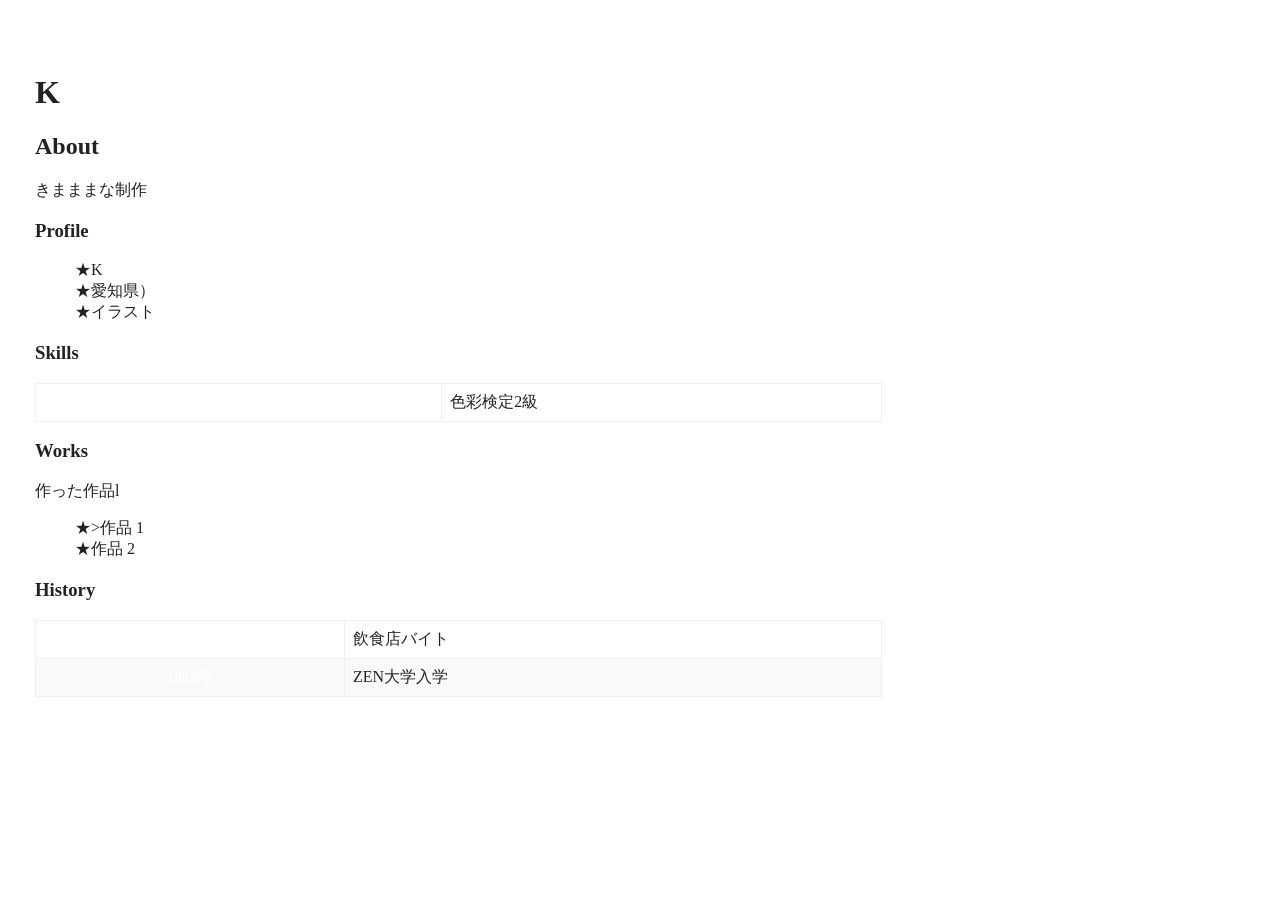
==== index.html @ 9af21cbf "作品追加" ====
<!DOCTYPE html>
<html lang="ja">
  <head>
    <meta charset="utf-8">
    <meta name="viewport" content="width=device-width, initial-scale=1">
    <link href="style.css" rel="stylesheet">
    <title>Kのポートフォリオ</title>
  </head>
  <body>
    <img>
    <h1> K </h1>
    
    <h2>About</h2>
    <p>
      きまままな制作
    </p>

    <h3>Profile</h3>
    <ul>
      <li>K</li>
      <li>愛知県）</li>
      <li>イラスト</li>
    </ul>

    <h3>Skills</h3>
    <table>
      <tr>
        <th>資格・免許</th>
        <td>色彩検定2級</td>
      </tr>
    </table>

    <h3>Works</h3>
    <p>作った作品l</p>
        <ul>
          <li><a href=<iframe src="https://openprocessing.org/sketch/3069131/embed/" width="400" height="400"></iframe>>作品 1</a></li>
          <li><a href="https://example.com/">作品 2</a></li>
        </ul>
      </li>
    </ul>
    
    <h3>History</h3>
    <table>
      <tr>
        <th>2023年</th>
        <td><a href="https://dwango.co.jp/">飲食店バイト</a> </td>
      </tr>
      <tr>
        <th>2026年</th>
        <td>ZEN大学</a>入学</td>
      </tr>
  </body>
</html>
---- style.css ----
/* --------------------
        全体
-------------------- */

:root {
  --theme-color: ##ffffe0;
}

* {
  box-sizing: border-box;
}

html, body {
  width: 100%;
  height: 100%;
}

body {
  margin: 0;
  padding: 35px;
  color: #222;
}

/* --------------------
        見出し
-------------------- */

h1, h2, h3 {
  color: var(--theme-color);
  border-bottom: dashed 0.1em var(--theme-color);
}

/* --------------------
        リンク
-------------------- */

a {
  color: var(--theme-color);
  text-decoration: none;
}

/* --------------------
        リスト
-------------------- */

ul {
  list-style: none;
}
li:before {
  content: "★";
  color: var(--theme-color);
}

/* --------------------
          表
-------------------- */

table {
  border-spacing: 0;
  border-collapse: collapse;
  border: solid 1px #f0f0f0;
  min-width: 70%;
}
tr {
  background-color: #fff;
}
tr:nth-child(2n) {
  background-color: #f9f9f9;
}
th {
  background: var(--theme-color);
  color: #fff;
}
th, td {
  border: solid 1px #f0f0f0;
  padding: 0.5rem;
}
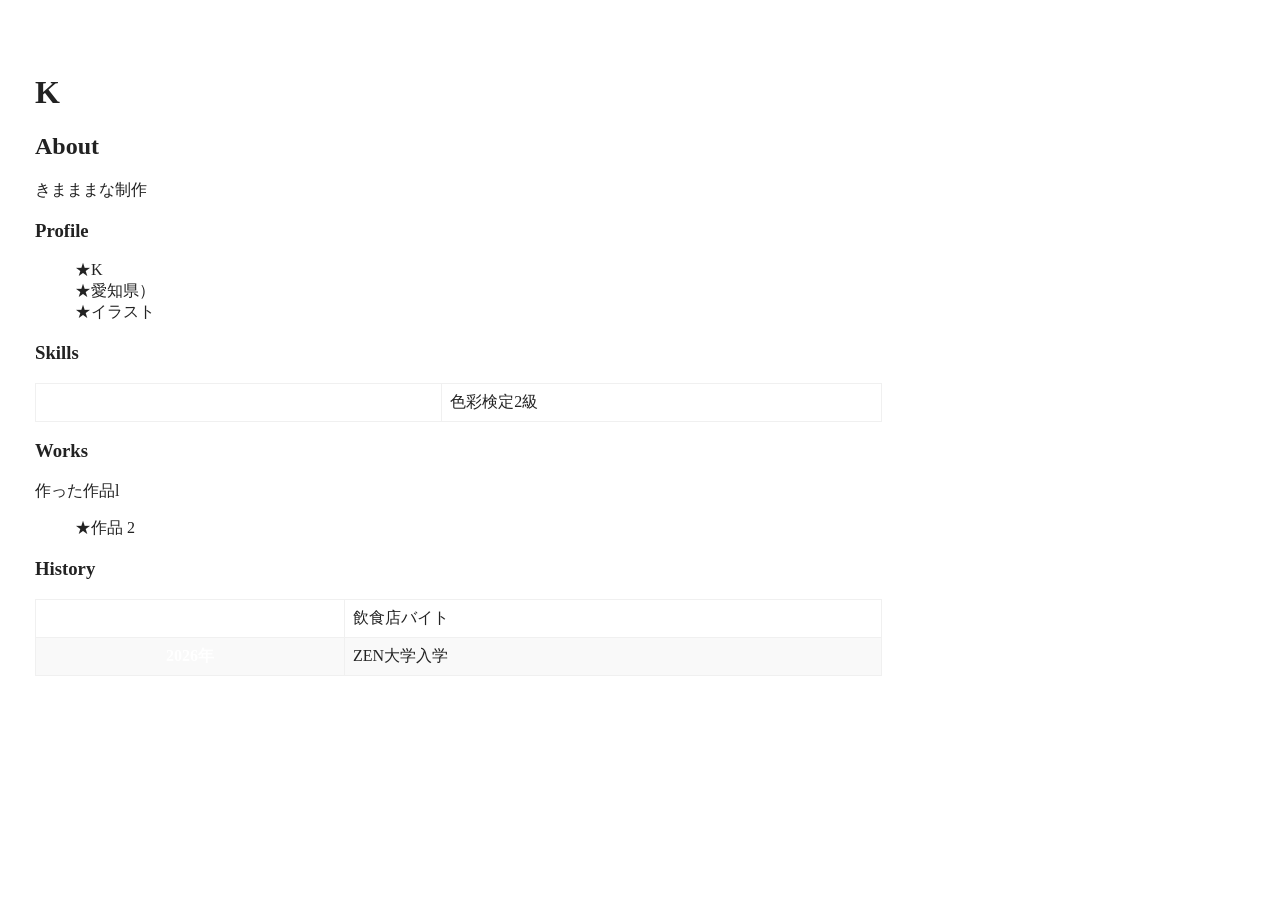
==== commit d72dd55f: "Update index.html" ====
--- a/index.html
+++ b/index.html
@@ -33,7 +33,6 @@
     <h3>Works</h3>
     <p>作った作品l</p>
         <ul>
-          <li><a href=<iframe src="https://openprocessing.org/sketch/3069131/embed/" width="400" height="400"></iframe>>作品 1</a></li>
           <li><a href="https://example.com/">作品 2</a></li>
         </ul>
       </li>
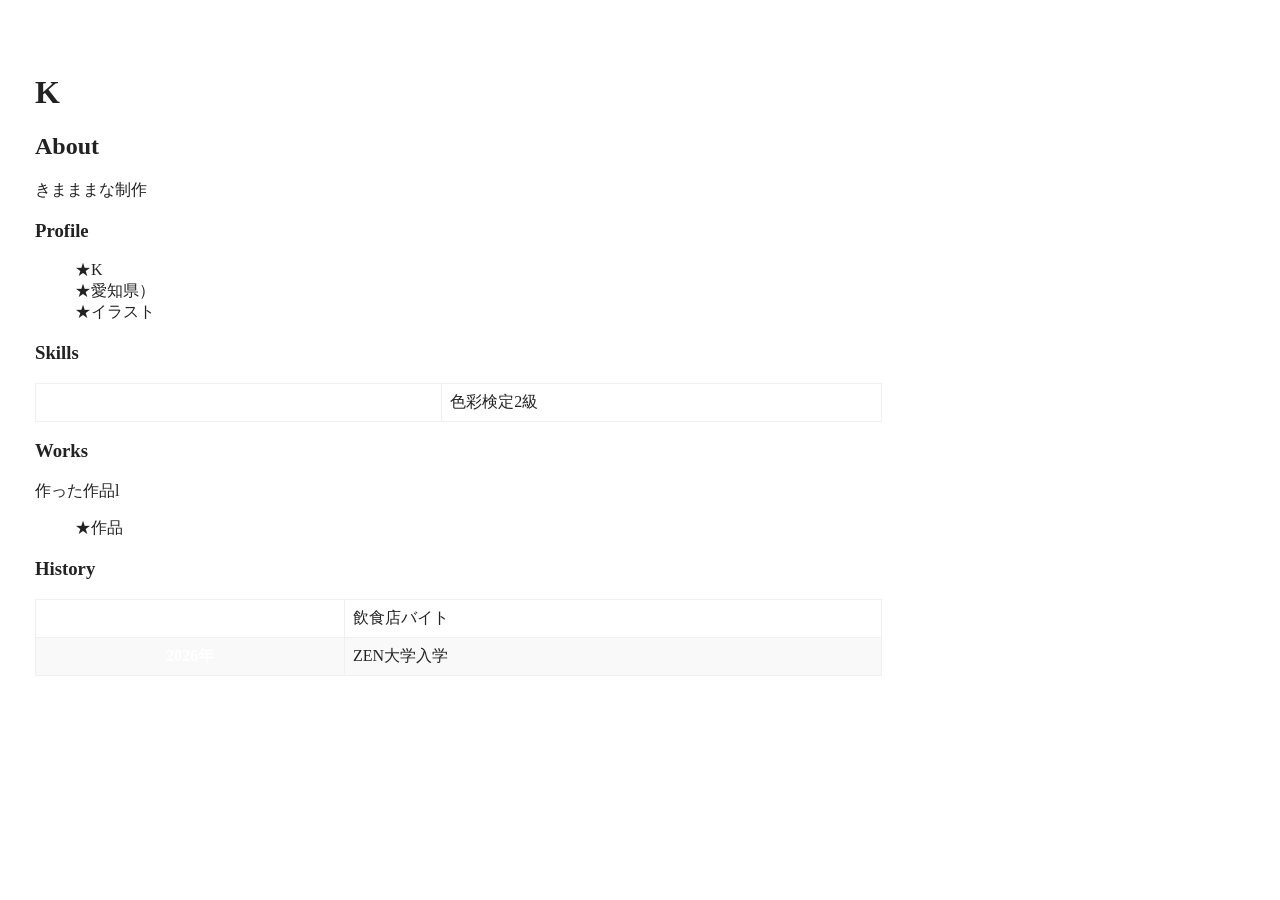
==== commit fda12eaa: "Update index.html" ====
--- a/index.html
+++ b/index.html
@@ -33,7 +33,7 @@
     <h3>Works</h3>
     <p>作った作品l</p>
         <ul>
-          <li><a href="https://example.com/">作品 2</a></li>
+          <li><a href="https://example.com/">作品</a></li>
         </ul>
       </li>
     </ul>
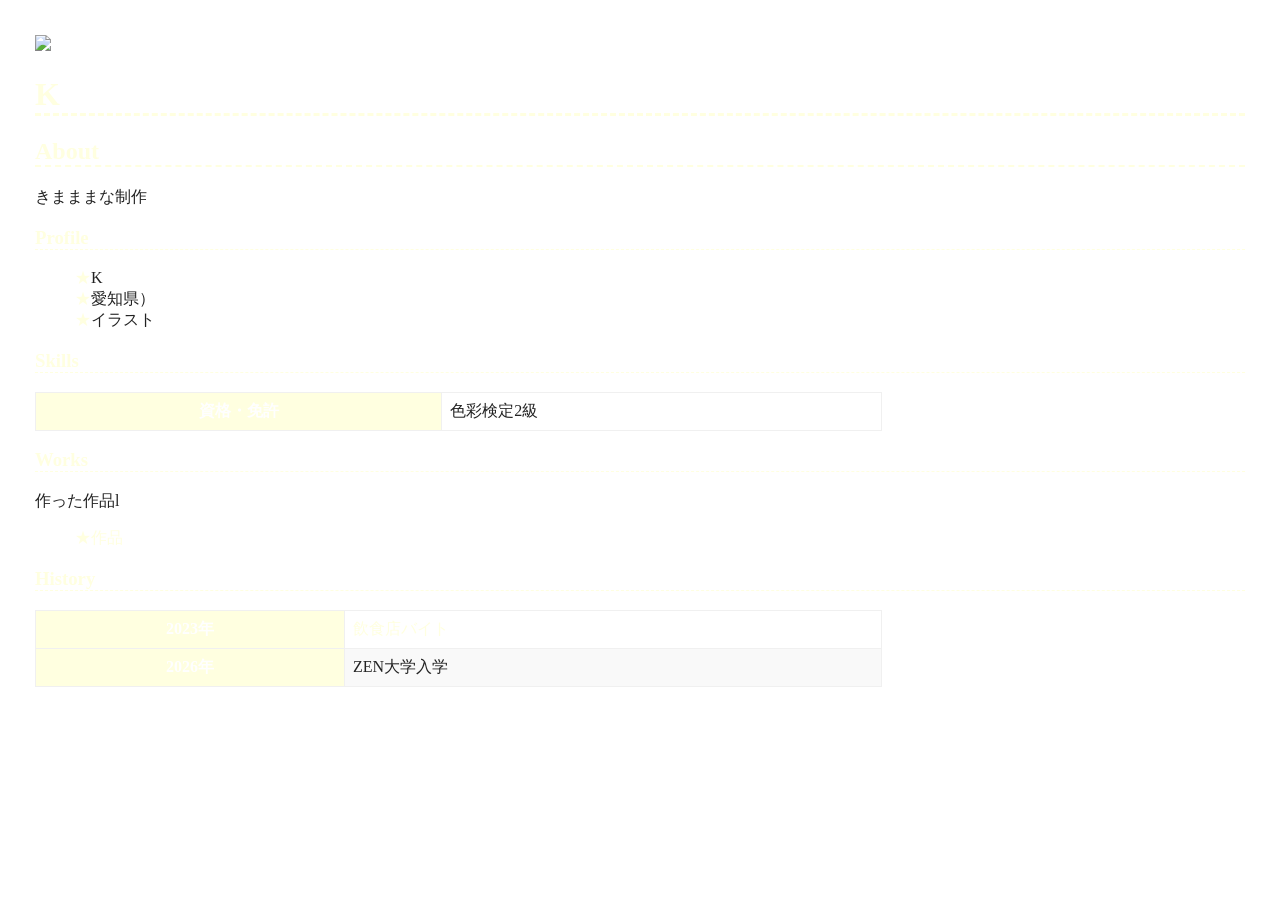
==== commit 05e76779: "Update index.html" ====
--- a/index.html
+++ b/index.html
@@ -5,6 +5,7 @@
     <meta name="viewport" content="width=device-width, initial-scale=1">
     <link href="style.css" rel="stylesheet">
     <title>Kのポートフォリオ</title>
+    <img src="profile_image.png">
   </head>
   <body>
     <img>
--- a/style.css
+++ b/style.css
@@ -3,7 +3,7 @@
 -------------------- */
 
 :root {
-  --theme-color: ##ffffe0;
+  --theme-color:#ffffe0;
 }
 
 * {
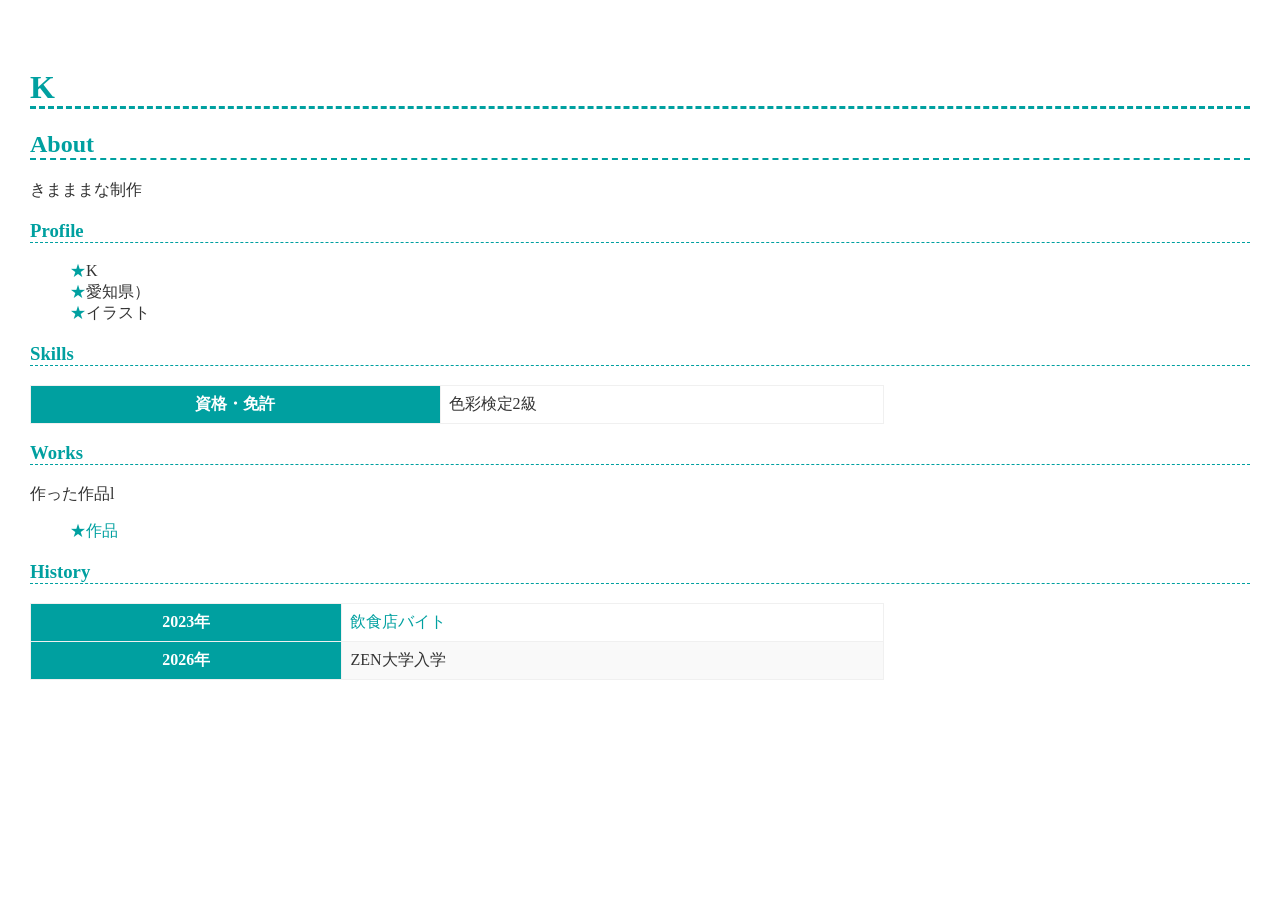
==== commit d7459b5e: "Update index.html" ====
--- a/index.html
+++ b/index.html
@@ -5,7 +5,7 @@
     <meta name="viewport" content="width=device-width, initial-scale=1">
     <link href="style.css" rel="stylesheet">
     <title>Kのポートフォリオ</title>
-    <img src="profile_image.png">
+    <img src="">
   </head>
   <body>
     <img>
--- a/style.css
+++ b/style.css
@@ -3,7 +3,7 @@
 -------------------- */
 
 :root {
-  --theme-color:#ffffe0;
+  --theme-color: #00a0a0;
 }
 
 * {
@@ -17,8 +17,8 @@
 
 body {
   margin: 0;
-  padding: 35px;
-  color: #222;
+  padding: 30px;
+  color: #333;
 }
 
 /* --------------------
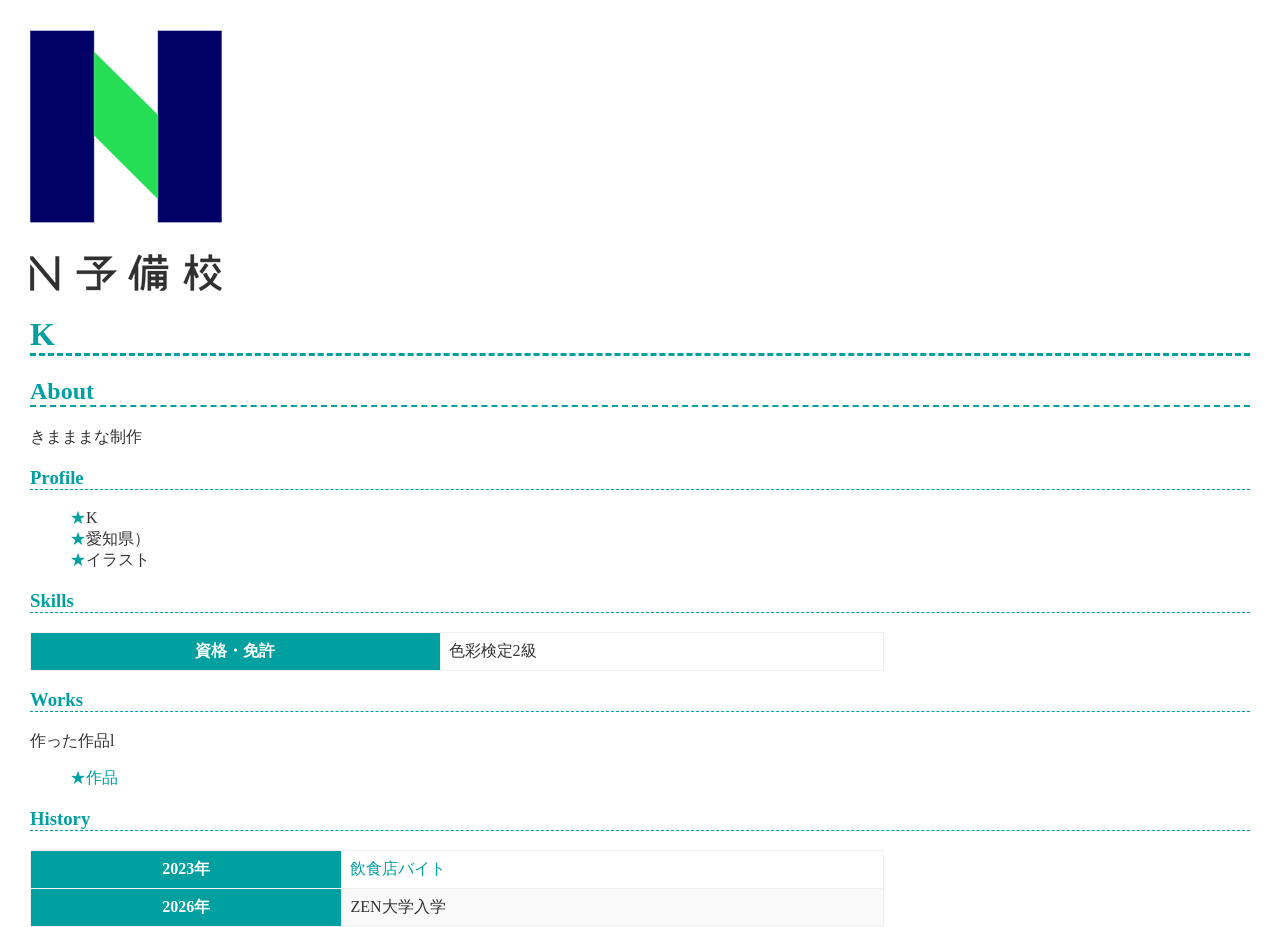
==== commit 226fd67a: "Update index.html" ====
--- a/index.html
+++ b/index.html
@@ -5,7 +5,7 @@
     <meta name="viewport" content="width=device-width, initial-scale=1">
     <link href="style.css" rel="stylesheet">
     <title>Kのポートフォリオ</title>
-    <img src="">
+    <img src="c7ca5961-private.png">
   </head>
   <body>
     <img>
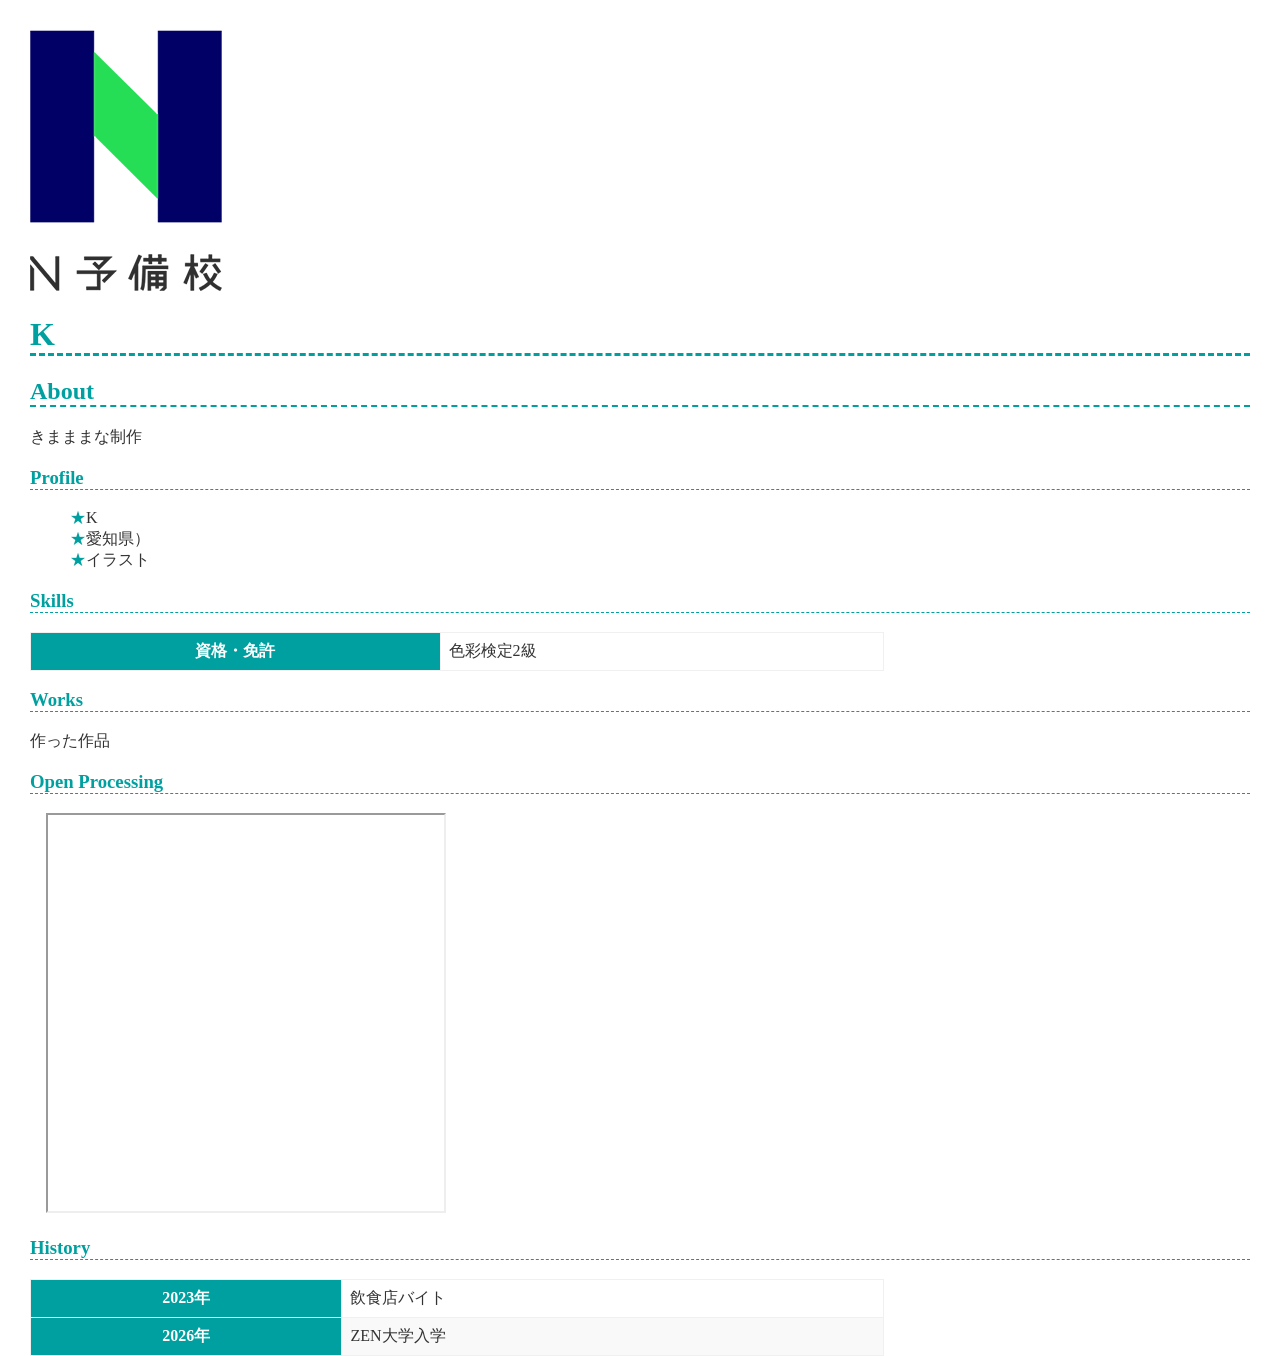
==== commit baa0d971: "Update index.html" ====
--- a/index.html
+++ b/index.html
@@ -32,18 +32,16 @@
     </table>
 
     <h3>Works</h3>
-    <p>作った作品l</p>
-        <ul>
-          <li><a href="https://example.com/">作品</a></li>
-        </ul>
-      </li>
+    <p>作った作品</p>
+    <h3>Open Processing</h3>
+  　<iframe src="https://openprocessing.org/sketch/3069131/embed/" width="400" height="400"></iframe>
     </ul>
     
     <h3>History</h3>
     <table>
       <tr>
         <th>2023年</th>
-        <td><a href="https://dwango.co.jp/">飲食店バイト</a> </td>
+        <td>飲食店バイト</a> </td>
       </tr>
       <tr>
         <th>2026年</th>
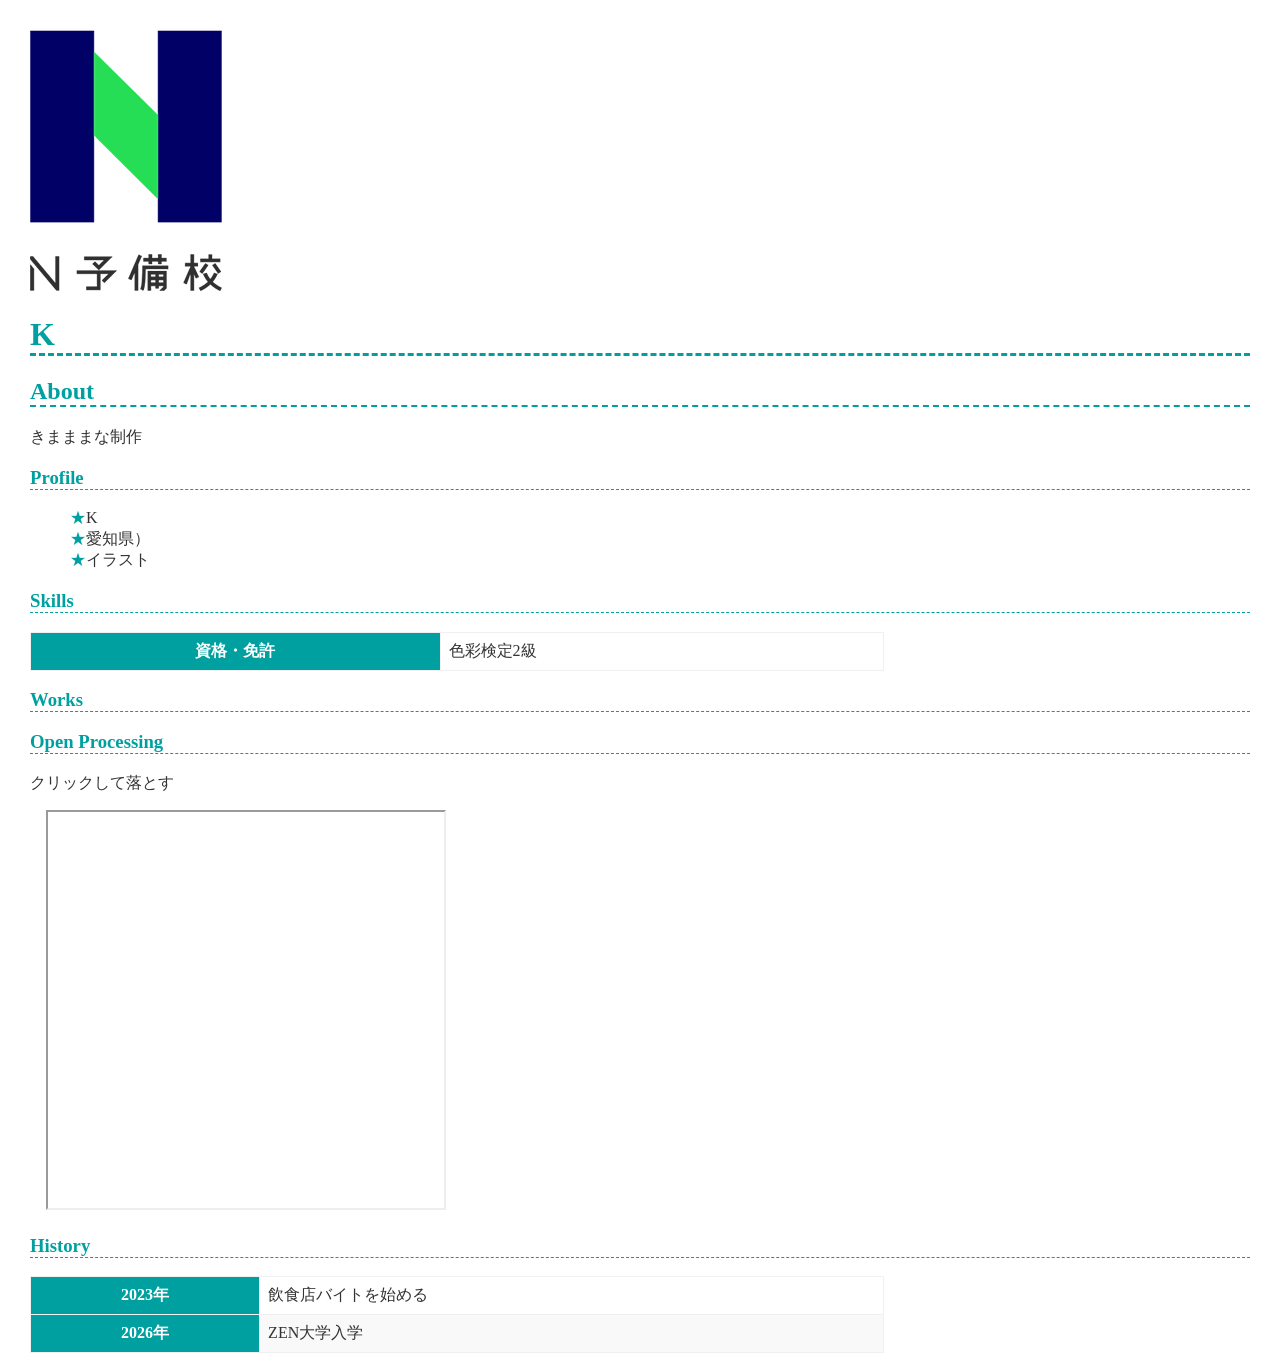
==== commit 8cde31c1: "Update index.html" ====
--- a/index.html
+++ b/index.html
@@ -32,8 +32,8 @@
     </table>
 
     <h3>Works</h3>
-    <p>作った作品</p>
     <h3>Open Processing</h3>
+     </p>クリックして落とす </p>
   　<iframe src="https://openprocessing.org/sketch/3069131/embed/" width="400" height="400"></iframe>
     </ul>
     
@@ -41,11 +41,12 @@
     <table>
       <tr>
         <th>2023年</th>
-        <td>飲食店バイト</a> </td>
+        <td>飲食店バイトを始める</a> </td>
       </tr>
       <tr>
         <th>2026年</th>
         <td>ZEN大学</a>入学</td>
+      
       </tr>
   </body>
 </html>
